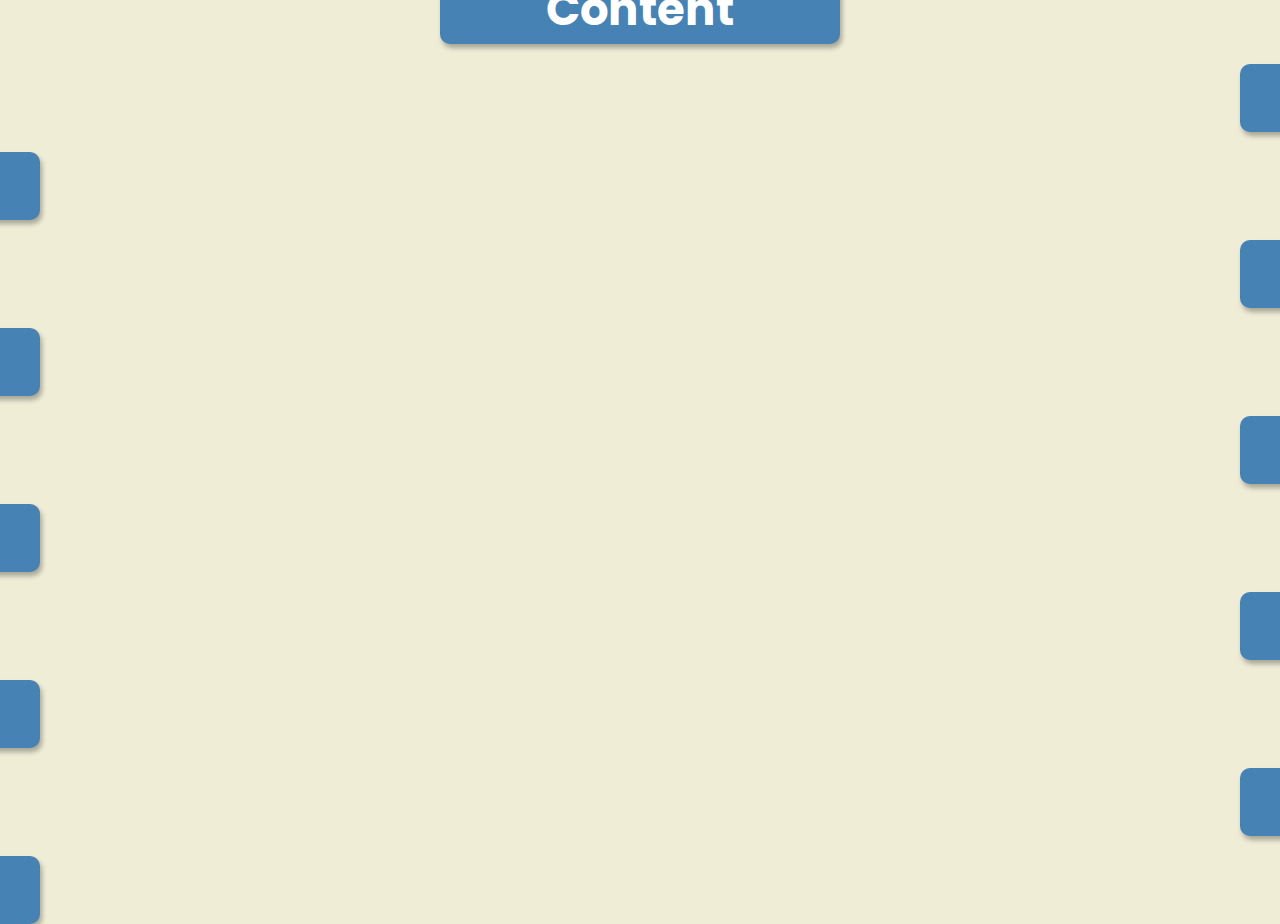
==== 06-Scroll-Animation/index.html @ e3c6f577 "HTML" ====
<!DOCTYPE html>
<html lang="en">
<head>
    <meta charset="UTF-8">
    <meta name="viewport" content="width=device-width, initial-scale=1.0">
    <link rel="stylesheet" href="style.css">
    <link rel="stylesheet" href="https://cdnjs.cloudflare.com/ajax/libs/font-awesome/5.15.1/css/all.min.css" integrity="sha512-+4zCK9k+qNFUR5X+cKL9EIR+ZOhtIloNl9GIKS57V1MyNsYpYcUrUeQc9vNfzsWfV28IaLL3i96P9sdNyeRssA==" crossorigin="anonymous" />
    <title>Scroll Animation</title>
</head>
<body>
    <div></div>
    <div class="box show"><h2>Content</h2></div>
    <div class="box"><h2>Content</h2></div>
    <div class="box"><h2>Content</h2></div>
    <div class="box"><h2>Content</h2></div>
    <div class="box"><h2>Content</h2></div>
    <div class="box"><h2>Content</h2></div>
    <div class="box"><h2>Content</h2></div>
    <div class="box"><h2>Content</h2></div>
    <div class="box"><h2>Content</h2></div>
    <div class="box"><h2>Content</h2></div>
    <div class="box"><h2>Content</h2></div>
    <script src="app.js"></script>
</body>
</html>
---- 06-Scroll-Animation/style.css ----
@import url('https://fonts.googleapis.com/css2?family=Poppins:wght@400;700&display=swap');

* {
    margin: 0;
    box-sizing: border-box;
}

body {
    background-color: #efedd6;
    font-family: 'Poppins', sans-serif;
    display: flex;
    flex-direction: column;
    justify-content: center;
    align-items: center;
    height: 100vh;
}

h1 {
    margin: 10px;
}

.box {
    background-color: Steelblue;
    color: #fff;
    display: flex;
    align-items: center;
    justify-content: center;
    width: 400px;
    height: 200px;
    margin: 10px;
    border-radius: 10px;
    box-shadow: 2px 4px 5px rgba(0,0,0,0.3);
    transform: translateX(200%);
    transition: transform 0.4s ease;
}

.box:nth-of-type(even) {
    transform: translateX(-200%);
}

.box.show {
    transform: translateX(0);
}

.box h2 {
    font-size: 45px;
}
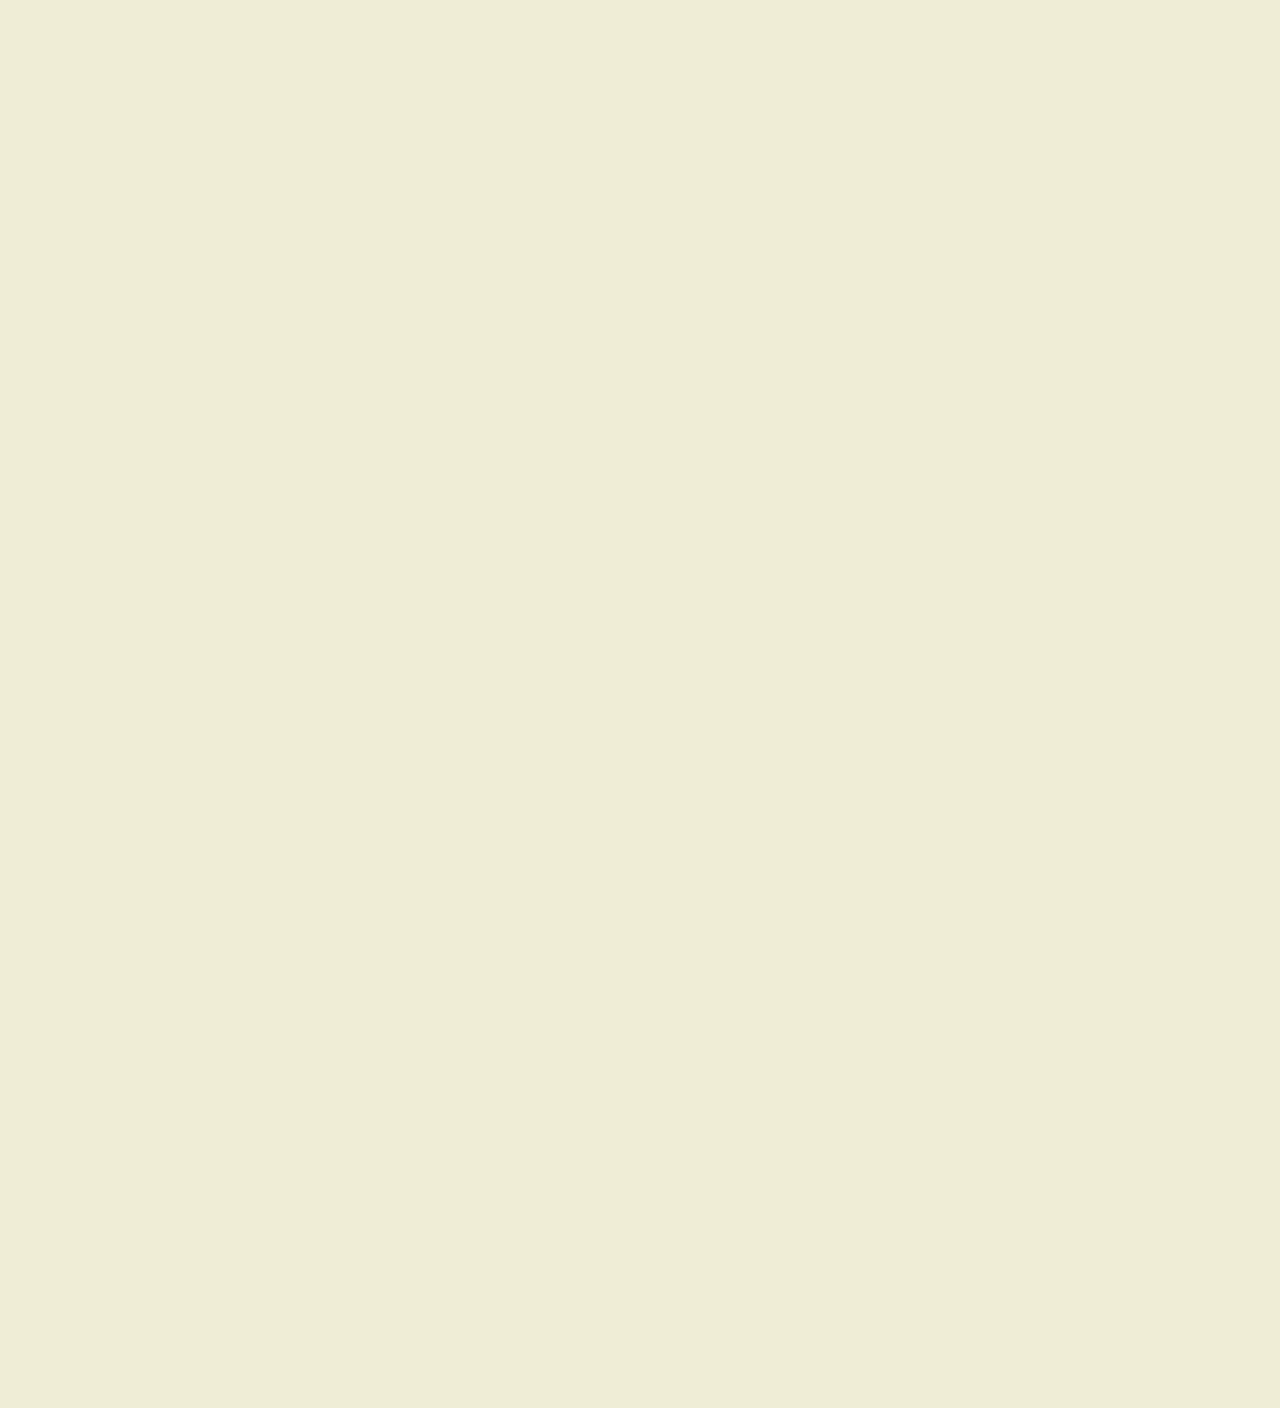
==== commit f10acd42: "add App.js" ====
--- a/06-Scroll-Animation/index.html
+++ b/06-Scroll-Animation/index.html
@@ -9,7 +9,18 @@
 </head>
 <body>
     <div></div>
-    <div class="box show"><h2>Content</h2></div>
+    <div class="box"><h2>Content</h2></div>
+    <div class="box"><h2>Content</h2></div>
+    <div class="box"><h2>Content</h2></div>
+    <div class="box"><h2>Content</h2></div>
+    <div class="box"><h2>Content</h2></div>
+    <div class="box"><h2>Content</h2></div>
+    <div class="box"><h2>Content</h2></div>
+    <div class="box"><h2>Content</h2></div>
+    <div class="box"><h2>Content</h2></div>
+    <div class="box"><h2>Content</h2></div>
+    <div class="box"><h2>Content</h2></div>
+    <div class="box"><h2>Content</h2></div>
     <div class="box"><h2>Content</h2></div>
     <div class="box"><h2>Content</h2></div>
     <div class="box"><h2>Content</h2></div>
--- a/06-Scroll-Animation/style.css
+++ b/06-Scroll-Animation/style.css
@@ -12,6 +12,7 @@
     flex-direction: column;
     justify-content: center;
     align-items: center;
+    overflow-x: hidden;
     height: 100vh;
 }
 
@@ -30,12 +31,12 @@
     margin: 10px;
     border-radius: 10px;
     box-shadow: 2px 4px 5px rgba(0,0,0,0.3);
-    transform: translateX(200%);
+    transform: translateX(400%);
     transition: transform 0.4s ease;
 }
 
 .box:nth-of-type(even) {
-    transform: translateX(-200%);
+    transform: translateX(-400%);
 }
 
 .box.show {
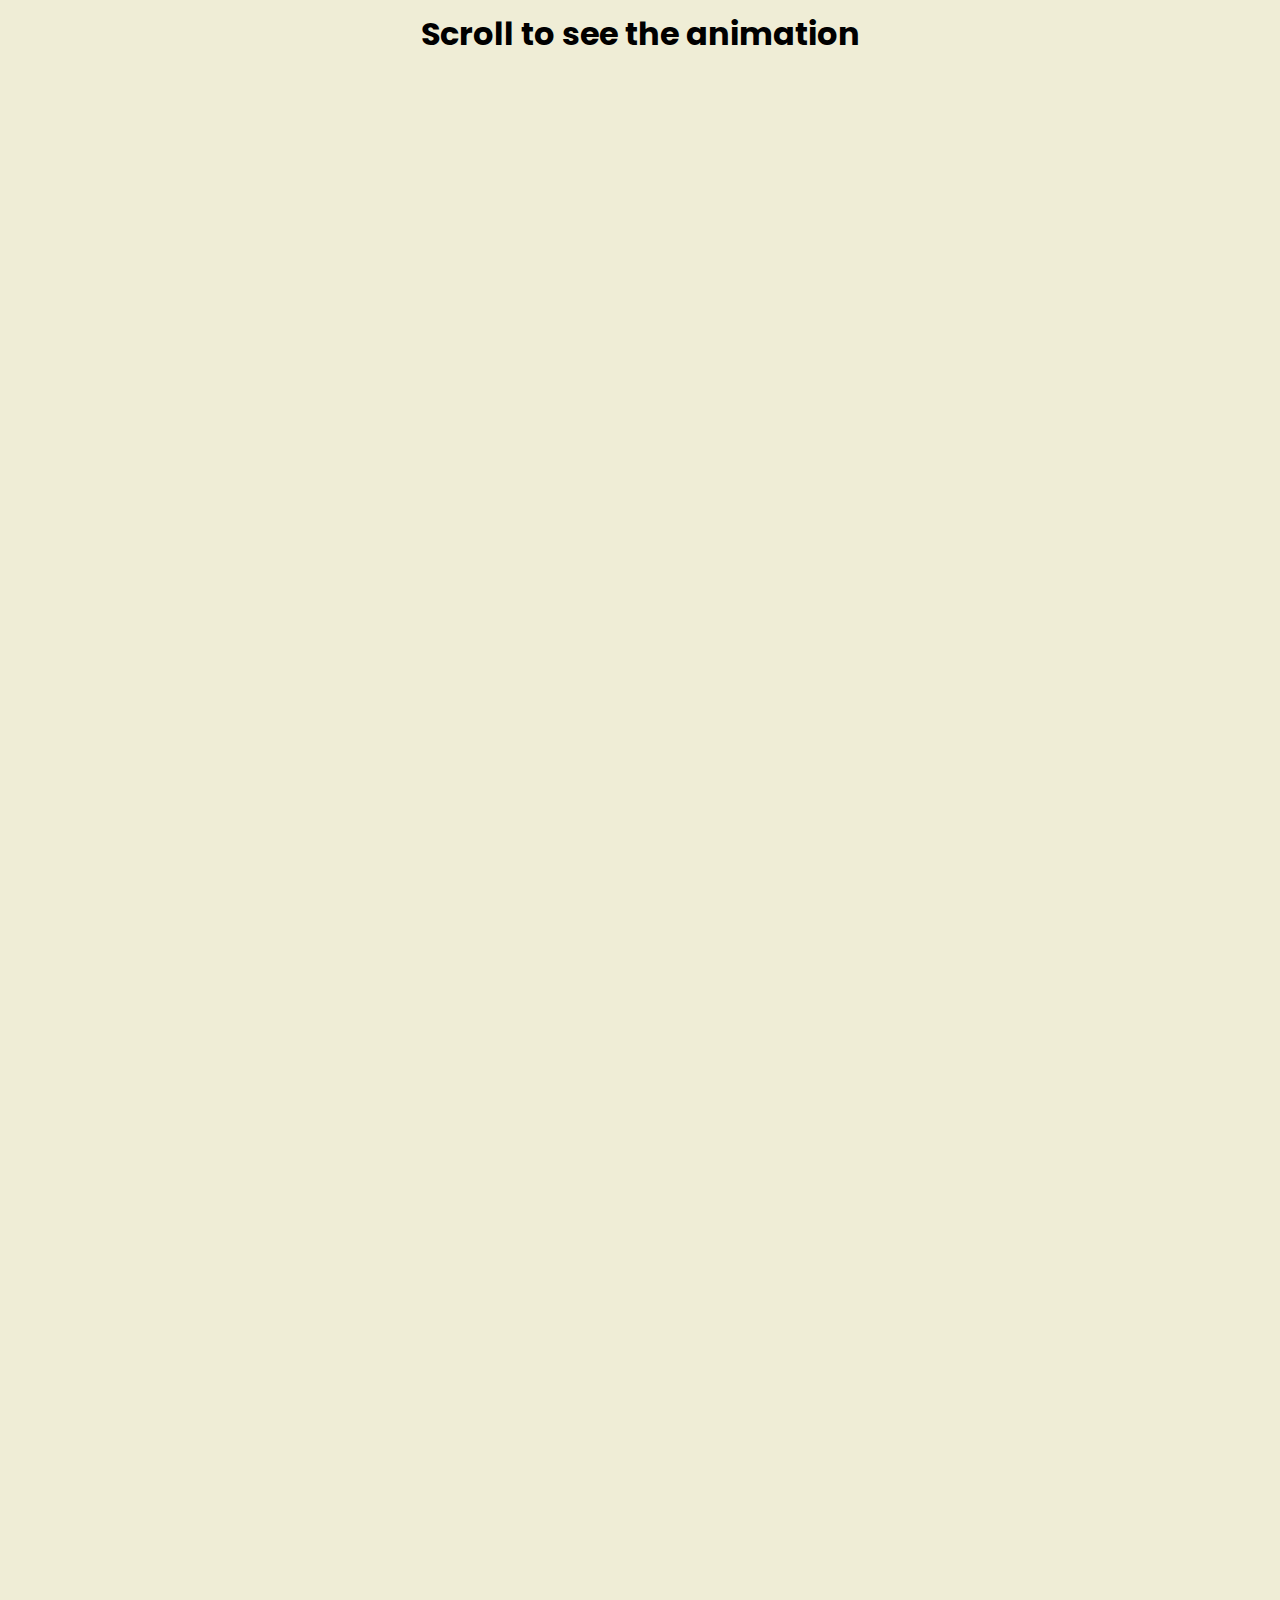
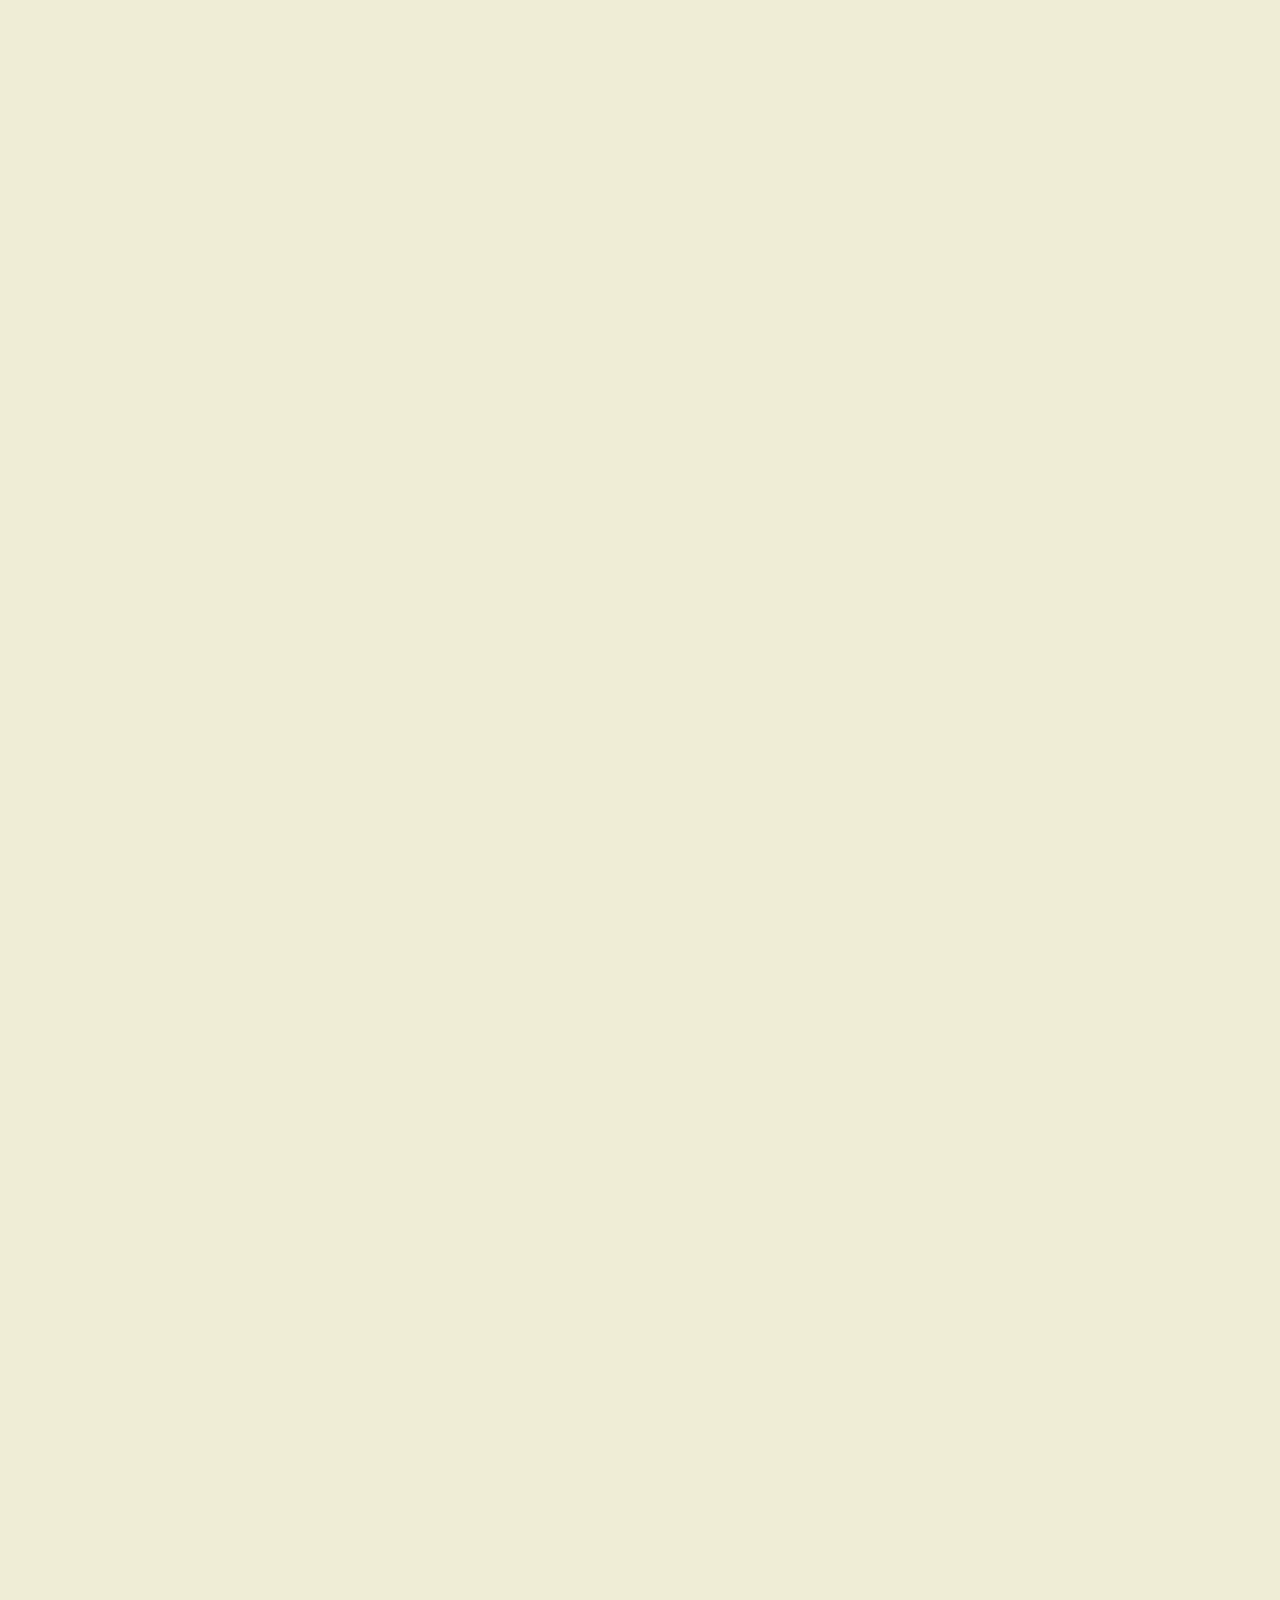
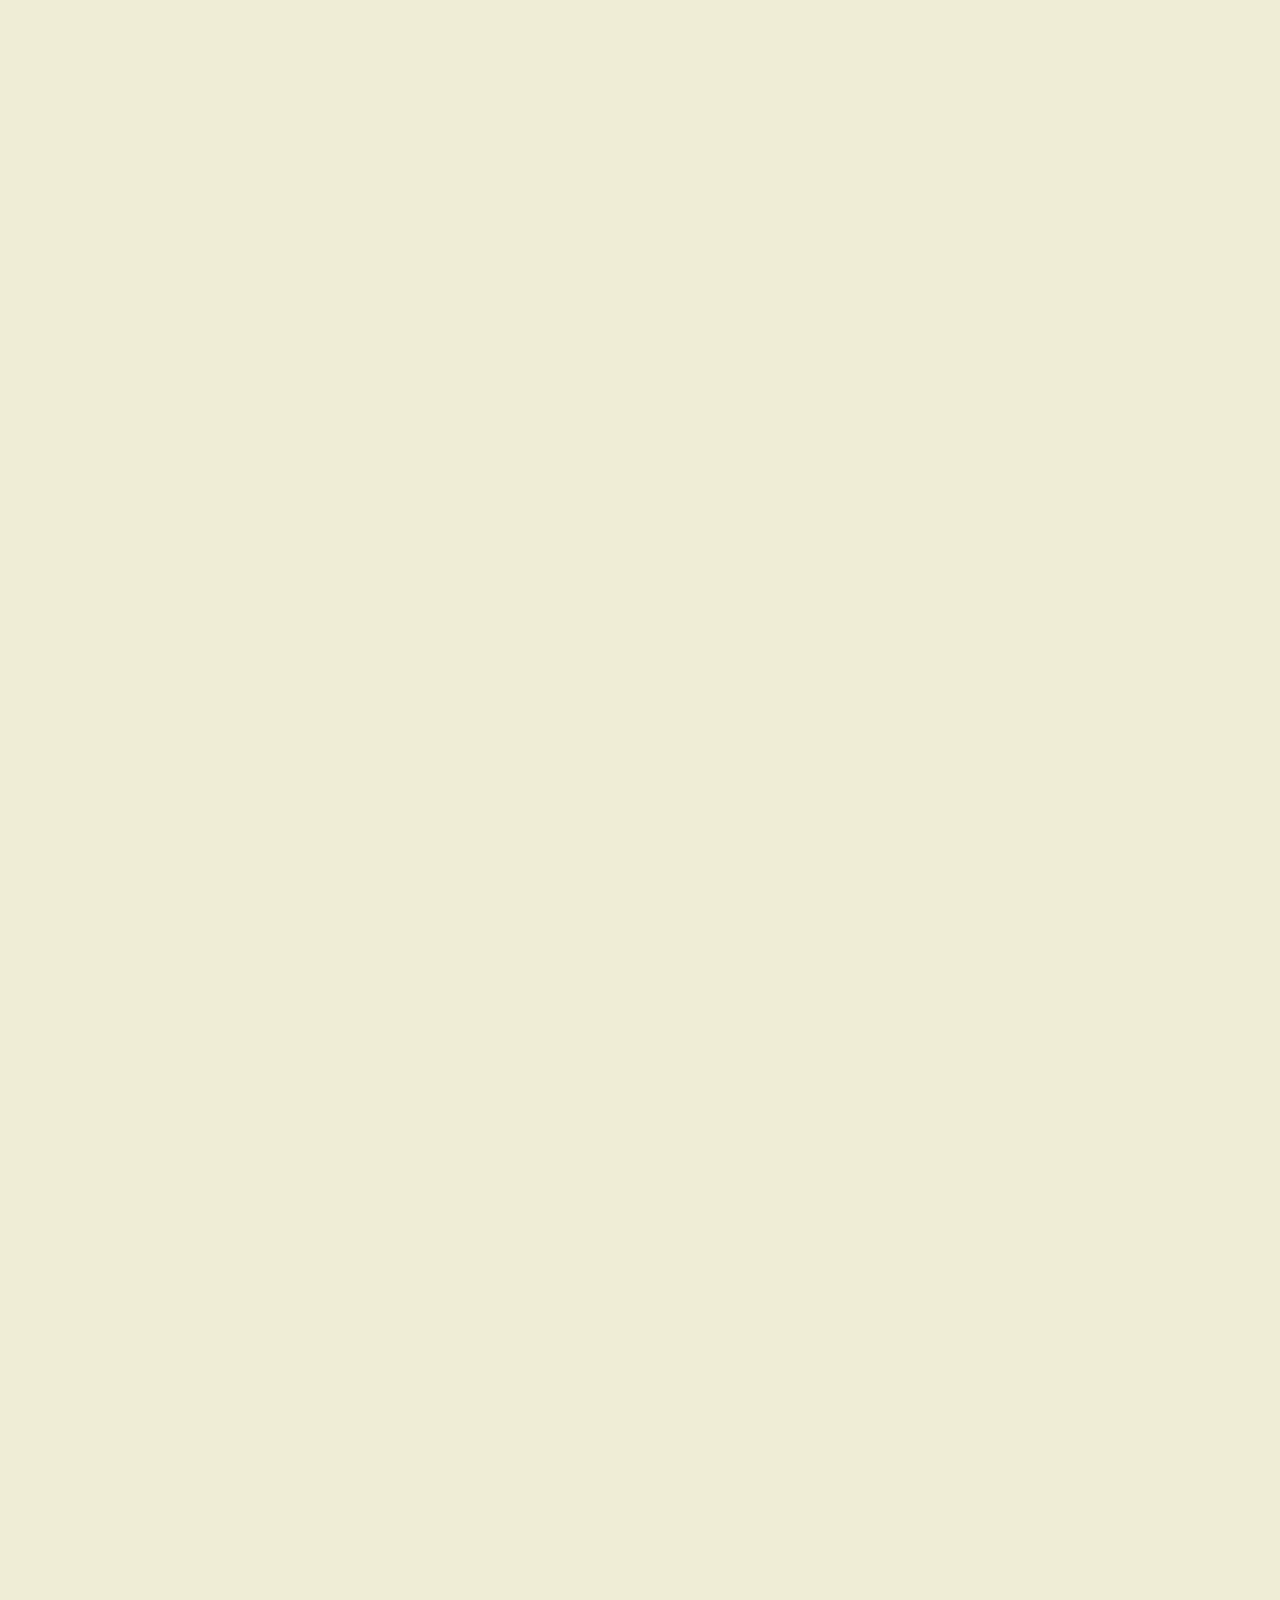
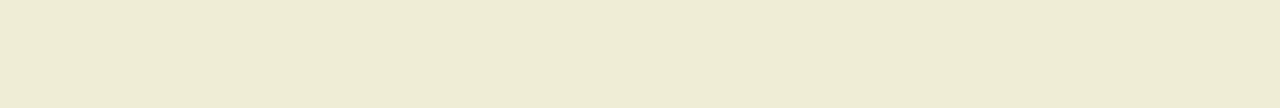
==== commit 6afe75c4: "Deleted heigth 100vh" ====
--- a/06-Scroll-Animation/index.html
+++ b/06-Scroll-Animation/index.html
@@ -8,7 +8,7 @@
     <title>Scroll Animation</title>
 </head>
 <body>
-    <div></div>
+    <h1>Scroll to see the animation</h1>
     <div class="box"><h2>Content</h2></div>
     <div class="box"><h2>Content</h2></div>
     <div class="box"><h2>Content</h2></div>
--- a/06-Scroll-Animation/style.css
+++ b/06-Scroll-Animation/style.css
@@ -13,7 +13,7 @@
     justify-content: center;
     align-items: center;
     overflow-x: hidden;
-    height: 100vh;
+    margin: 0;
 }
 
 h1 {
